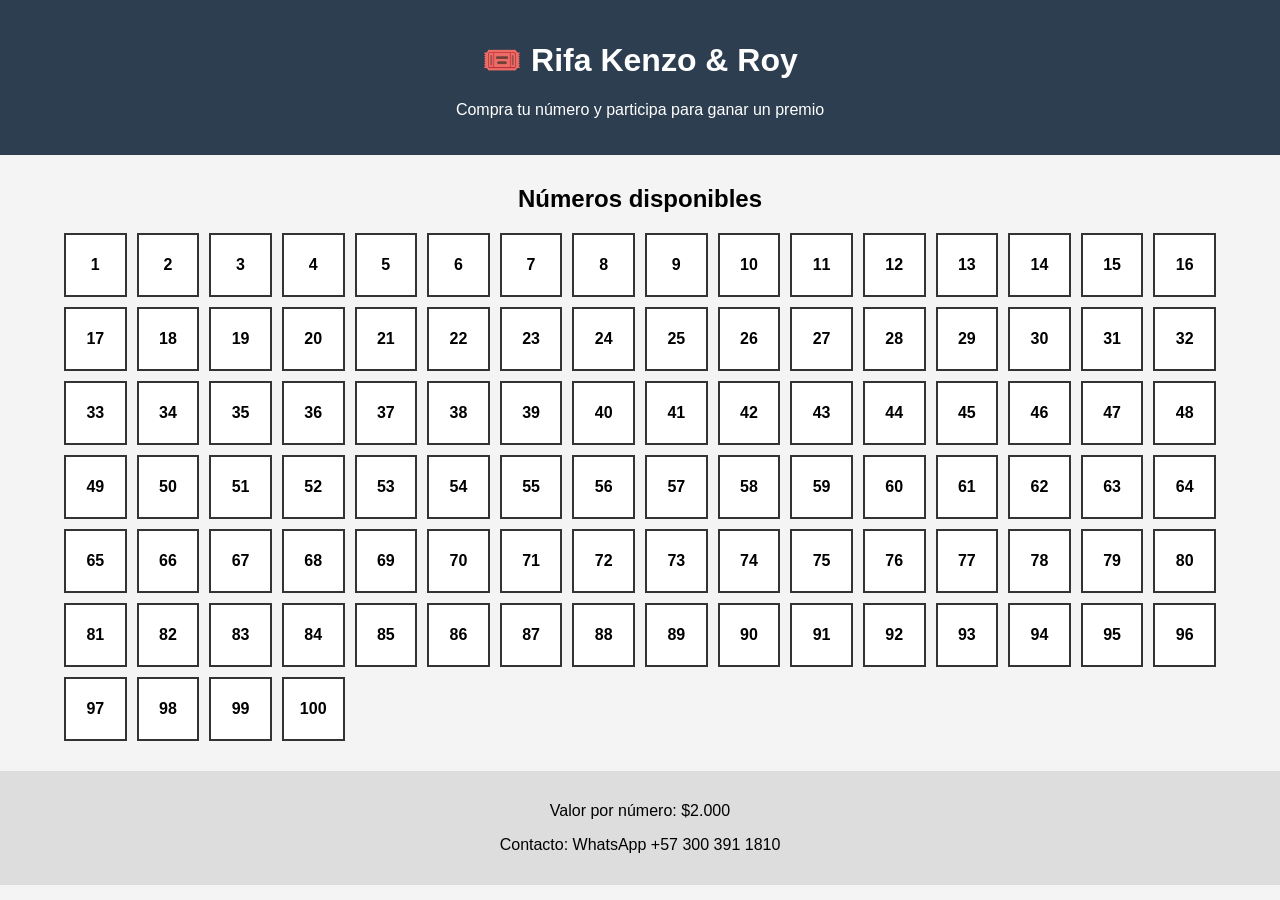
==== index.html @ 8fe05e4d "Responsive del Index" ====
<!doctype html>
<html lang="es">
  <head>
    <meta charset="UTF-8" />
    <meta name="viewport" content="width=device-width, initial-scale=1.0" />
    <title>Rifa Kenzo & Roy</title>

    <link rel="stylesheet" href="Css/Style.css" />
  </head>

  <body>
    <header>
      <h1>🎟️ Rifa Kenzo & Roy</h1>
      <p>Compra tu número y participa para ganar un premio</p>
    </header>

    <div class="container">
      <h2>Números disponibles</h2>

      <div class="rifa-grid" id="rifaGrid"></div>
    </div>

    <footer>
      <p>Valor por número: $2.000</p>
      <p>Contacto: WhatsApp +57 300 391 1810</p>
    </footer>

    <script src="Scripts/Script.js"></script>
  </body>
</html>
---- Css/Style.css ----
body {
  font-family: Arial, sans-serif;
  background: #f4f4f4;
  text-align: center;
  margin: 0;
}

header {
  background: #2c3e50;
  color: white;
  padding: 20px;
}

.container {
  width: 90%;
  max-width: 1200px;
  margin: auto;
  margin-top: 30px;
}

/* GRID RESPONSIVE AUTOMÁTICO */

.rifa-grid {
  display: grid;
  grid-template-columns: repeat(auto-fit, minmax(60px, 1fr));
  gap: 10px;
}

/* NUMEROS */

.numero {
  height: 60px;
  display: flex;
  justify-content: center;
  align-items: center;
  background: white;
  border: 2px solid #333;
  cursor: pointer;
  font-weight: bold;
  transition: 0.2s;
  user-select: none;
}

.numero:hover {
  background: #3498db;
  color: white;
}

.numero.vendido {
  background: #ff4d4d;
  color: white;
  transform: scale(1.15);
  cursor: not-allowed;
  transform: scale(1.1);
}

footer {
  margin-top: 30px;
  padding: 15px;
  background: #ddd;
}

/* ---------- MEDIA QUERIES ---------- */

/* Celulares */
@media (max-width: 600px) {
  header h1 {
    font-size: 22px;
  }

  .numero {
    height: 50px;
    font-size: 14px;
  }
}

/* Tablets */
@media (max-width: 900px) {
  .numero {
    height: 55px;
  }
}

/* Pantallas grandes */
@media (min-width: 1400px) {
  .numero {
    height: 70px;
    font-size: 18px;
  }
}
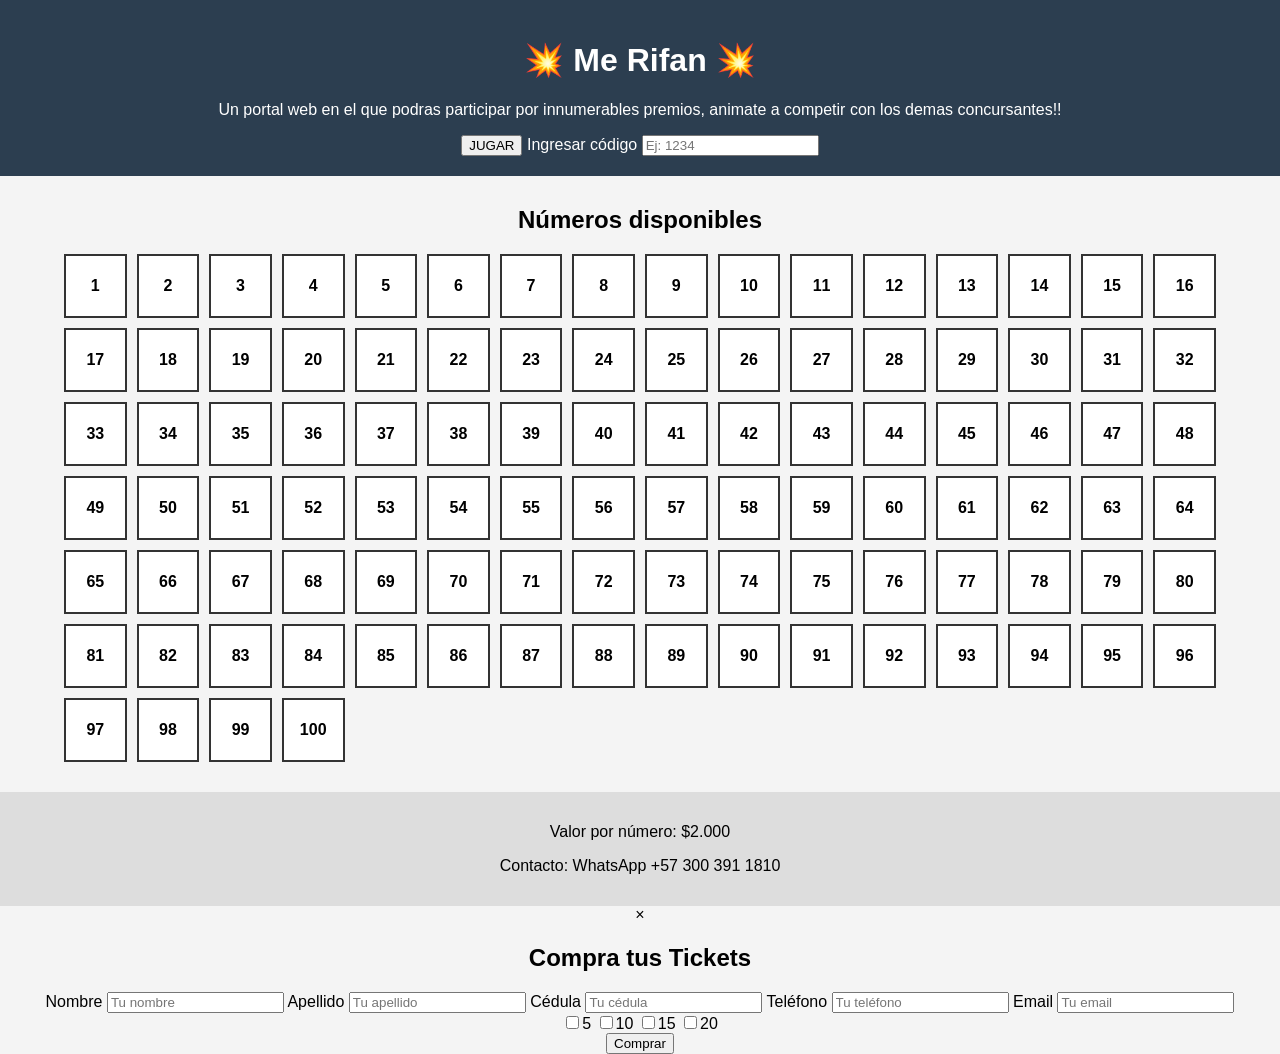
==== commit 9cea6067: "nuevos cambios en la interfaz" ====
--- a/index.html
+++ b/index.html
@@ -2,21 +2,29 @@
 <html lang="es">
   <head>
     <meta charset="UTF-8" />
-    <meta name="viewport" content="width=device-width, initial-scale=1.0" />
     <title>Rifa Kenzo & Roy</title>
-
     <link rel="stylesheet" href="Css/Style.css" />
   </head>
 
   <body>
     <header>
-      <h1>🎟️ Rifa Kenzo & Roy</h1>
-      <p>Compra tu número y participa para ganar un premio</p>
+
+      <h1>💥 Me Rifan 💥</h1>
+      <p>
+        Un portal web en el que podras participar por innumerables premios,
+        animate a competir con los demas concursantes!!
+      </p>
+
+      <div class="header-top">
+        <input type="button" value="JUGAR" class="btn-jugar" />
+          <label for="codigo">Ingresar código</label>
+          <input type="text" id="codigo" placeholder="Ej: 1234" />
+      </div>
+
     </header>
 
     <div class="container">
       <h2>Números disponibles</h2>
-
       <div class="rifa-grid" id="rifaGrid"></div>
     </div>
 
@@ -25,6 +33,96 @@
       <p>Contacto: WhatsApp +57 300 391 1810</p>
     </footer>
 
+    <!-- ===== MODAL FORMULARIO ===== -->
+    <div class="modal" id="modalForm">
+      <div class="modal-content">
+        <span class="close-btn" id="closeModal">&times;</span>
+        <h2>Compra tus Tickets</h2>
+
+        <label for="nombre">Nombre</label>
+        <input type="text" id="nombre" placeholder="Tu nombre" />
+
+        <label for="apellido">Apellido</label>
+        <input type="text" id="apellido" placeholder="Tu apellido" />
+
+        <label for="cedula">Cédula</label>
+        <input type="text" id="cedula" placeholder="Tu cédula" />
+
+        <label for="telefono">Teléfono</label>
+        <input type="tel" id="telefono" placeholder="Tu teléfono" />
+
+        <label for="email">Email</label>
+        <input type="email" id="email" placeholder="Tu email" />
+
+        <div class="checkbox-group">
+          <label><input type="checkbox" name="numeros" value="5">5</label>
+          <label><input type="checkbox" name="numeros" value="10">10</label>
+          <label><input type="checkbox" name="numeros" value="15">15</label>
+          <label><input type="checkbox" name="numeros" value="20">20</label>
+        </div>
+
+        <button class="btn-comprar" id="comprarBtn">Comprar</button>
+      </div>
+    </div>
+
     <script src="Scripts/Script.js"></script>
+    <script>
+      const btnJugar = document.querySelector('.btn-jugar');
+      const modal = document.getElementById('modalForm');
+      const closeBtn = document.getElementById('closeModal');
+      const comprarBtn = document.getElementById('comprarBtn');
+      const checkboxes = document.querySelectorAll('.checkbox-group input[type="checkbox"]');
+
+      // Abrir modal
+      btnJugar.addEventListener('click', () => {
+        modal.style.display = 'flex';
+      });
+
+      // Cerrar modal
+      closeBtn.addEventListener('click', () => {
+        modal.style.display = 'none';
+      });
+
+      window.addEventListener('click', (e) => {
+        if(e.target === modal) {
+          modal.style.display = 'none';
+        }
+      });
+
+      // Permitir solo un checkbox seleccionado
+      checkboxes.forEach(cb => {
+        cb.addEventListener('change', () => {
+          if(cb.checked){
+            checkboxes.forEach(other => {
+              if(other !== cb) other.checked = false;
+            });
+          }
+        });
+      });
+
+      // Validación simple antes de "comprar"
+      comprarBtn.addEventListener('click', () => {
+        const nombre = document.getElementById('nombre').value.trim();
+        const apellido = document.getElementById('apellido').value.trim();
+        const cedula = document.getElementById('cedula').value.trim();
+        const telefono = document.getElementById('telefono').value.trim();
+        const email = document.getElementById('email').value.trim();
+        const seleccionado = Array.from(checkboxes).some(cb => cb.checked);
+
+        if(!nombre || !apellido || !cedula || !telefono || !email) {
+          alert("Por favor completa todos los campos.");
+          return;
+        }
+
+        if(!seleccionado){
+          alert("Por favor selecciona un paquete de números.");
+          return;
+        }
+
+        alert("Formulario enviado correctamente!");
+        modal.style.display = 'none';
+        // Aquí podrías agregar lógica de envío real
+      });
+    </script>
   </body>
-</html>
+</html>
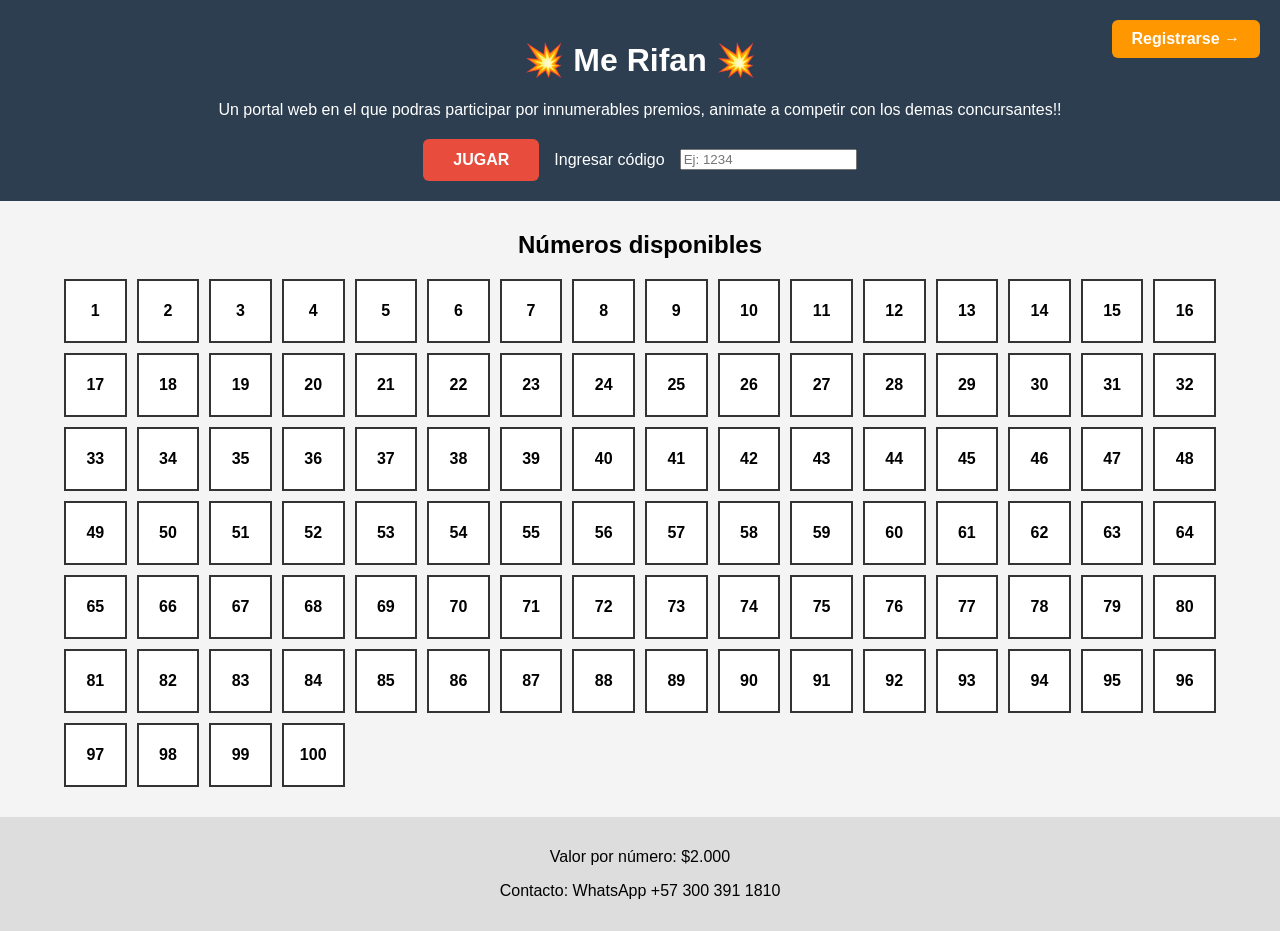
==== commit 920ff06c: "Separar formulario en página independiente con estilos CSS modernos" ====
--- a/index.html
+++ b/index.html
@@ -2,25 +2,25 @@
 <html lang="es">
   <head>
     <meta charset="UTF-8" />
+    <meta name="viewport" content="width=device-width, initial-scale=1.0" />
     <title>Rifa Kenzo & Roy</title>
+
     <link rel="stylesheet" href="Css/Style.css" />
   </head>
 
   <body>
     <header>
-
+      <div class="header-top-buttons">
+        <a href="formulario.html" class="btn-registro">Registrarse →</a>
+      </div>
       <h1>💥 Me Rifan 💥</h1>
-      <p>
-        Un portal web en el que podras participar por innumerables premios,
-        animate a competir con los demas concursantes!!
-      </p>
+      <p>Un portal web en el que podras participar por innumerables premios, animate a competir con los demas concursantes!!</p>
 
       <div class="header-top">
-        <input type="button" value="JUGAR" class="btn-jugar" />
-          <label for="codigo">Ingresar código</label>
-          <input type="text" id="codigo" placeholder="Ej: 1234" />
+        <a href="formulario.html" class="btn-jugar">JUGAR</a>
+        <label for="codigo">Ingresar código</label>
+        <input type="text" id="codigo" placeholder="Ej: 1234" />
       </div>
-
     </header>
 
     <div class="container">
@@ -33,96 +33,6 @@
       <p>Contacto: WhatsApp +57 300 391 1810</p>
     </footer>
 
-    <!-- ===== MODAL FORMULARIO ===== -->
-    <div class="modal" id="modalForm">
-      <div class="modal-content">
-        <span class="close-btn" id="closeModal">&times;</span>
-        <h2>Compra tus Tickets</h2>
-
-        <label for="nombre">Nombre</label>
-        <input type="text" id="nombre" placeholder="Tu nombre" />
-
-        <label for="apellido">Apellido</label>
-        <input type="text" id="apellido" placeholder="Tu apellido" />
-
-        <label for="cedula">Cédula</label>
-        <input type="text" id="cedula" placeholder="Tu cédula" />
-
-        <label for="telefono">Teléfono</label>
-        <input type="tel" id="telefono" placeholder="Tu teléfono" />
-
-        <label for="email">Email</label>
-        <input type="email" id="email" placeholder="Tu email" />
-
-        <div class="checkbox-group">
-          <label><input type="checkbox" name="numeros" value="5">5</label>
-          <label><input type="checkbox" name="numeros" value="10">10</label>
-          <label><input type="checkbox" name="numeros" value="15">15</label>
-          <label><input type="checkbox" name="numeros" value="20">20</label>
-        </div>
-
-        <button class="btn-comprar" id="comprarBtn">Comprar</button>
-      </div>
-    </div>
-
     <script src="Scripts/Script.js"></script>
-    <script>
-      const btnJugar = document.querySelector('.btn-jugar');
-      const modal = document.getElementById('modalForm');
-      const closeBtn = document.getElementById('closeModal');
-      const comprarBtn = document.getElementById('comprarBtn');
-      const checkboxes = document.querySelectorAll('.checkbox-group input[type="checkbox"]');
-
-      // Abrir modal
-      btnJugar.addEventListener('click', () => {
-        modal.style.display = 'flex';
-      });
-
-      // Cerrar modal
-      closeBtn.addEventListener('click', () => {
-        modal.style.display = 'none';
-      });
-
-      window.addEventListener('click', (e) => {
-        if(e.target === modal) {
-          modal.style.display = 'none';
-        }
-      });
-
-      // Permitir solo un checkbox seleccionado
-      checkboxes.forEach(cb => {
-        cb.addEventListener('change', () => {
-          if(cb.checked){
-            checkboxes.forEach(other => {
-              if(other !== cb) other.checked = false;
-            });
-          }
-        });
-      });
-
-      // Validación simple antes de "comprar"
-      comprarBtn.addEventListener('click', () => {
-        const nombre = document.getElementById('nombre').value.trim();
-        const apellido = document.getElementById('apellido').value.trim();
-        const cedula = document.getElementById('cedula').value.trim();
-        const telefono = document.getElementById('telefono').value.trim();
-        const email = document.getElementById('email').value.trim();
-        const seleccionado = Array.from(checkboxes).some(cb => cb.checked);
-
-        if(!nombre || !apellido || !cedula || !telefono || !email) {
-          alert("Por favor completa todos los campos.");
-          return;
-        }
-
-        if(!seleccionado){
-          alert("Por favor selecciona un paquete de números.");
-          return;
-        }
-
-        alert("Formulario enviado correctamente!");
-        modal.style.display = 'none';
-        // Aquí podrías agregar lógica de envío real
-      });
-    </script>
   </body>
-</html>+</html>
--- a/Css/Style.css
+++ b/Css/Style.css
@@ -9,6 +9,30 @@
   background: #2c3e50;
   color: white;
   padding: 20px;
+  position: relative;
+}
+
+.header-top-buttons {
+  position: absolute;
+  top: 20px;
+  right: 20px;
+}
+
+.btn-registro {
+  background: #ff9800;
+  color: white;
+  padding: 10px 20px;
+  text-decoration: none;
+  border-radius: 6px;
+  font-weight: 600;
+  transition: 0.3s;
+  display: inline-block;
+}
+
+.btn-registro:hover {
+  background: #f57c00;
+  transform: translateY(-2px);
+  box-shadow: 0 4px 12px rgba(255, 152, 0, 0.3);
 }
 
 .container {
@@ -54,6 +78,37 @@
   transform: scale(1.1);
 }
 
+/* BOTÓN JUGAR */
+
+.header-top {
+  display: flex;
+  justify-content: center;
+  align-items: center;
+  gap: 15px;
+  margin-top: 20px;
+  flex-wrap: wrap;
+}
+
+.btn-jugar {
+  background: #e74c3c;
+  color: white;
+  padding: 12px 30px;
+  text-decoration: none;
+  border: none;
+  border-radius: 6px;
+  font-weight: 600;
+  font-size: 16px;
+  cursor: pointer;
+  transition: 0.3s;
+  display: inline-block;
+}
+
+.btn-jugar:hover {
+  background: #c0392b;
+  transform: translateY(-2px);
+  box-shadow: 0 4px 12px rgba(231, 76, 60, 0.3);
+}
+
 footer {
   margin-top: 30px;
   padding: 15px;
@@ -66,11 +121,36 @@
 @media (max-width: 600px) {
   header h1 {
     font-size: 22px;
+    margin: 0 0 10px 0;
+  }
+
+  .header-top-buttons {
+    position: static;
+    margin-bottom: 15px;
+  }
+
+  .btn-registro {
+    width: 100%;
+    text-align: center;
   }
 
   .numero {
     height: 50px;
     font-size: 14px;
+  }
+
+  .header-top {
+    flex-direction: column;
+    gap: 10px;
+  }
+
+  .btn-jugar {
+    width: 100%;
+  }
+
+  #codigo {
+    width: 100%;
+    max-width: 200px;
   }
 }
 
@@ -78,6 +158,14 @@
 @media (max-width: 900px) {
   .numero {
     height: 55px;
+  }
+
+  .header-top {
+    flex-direction: column;
+  }
+
+  .btn-jugar {
+    width: 100%;
   }
 }
 
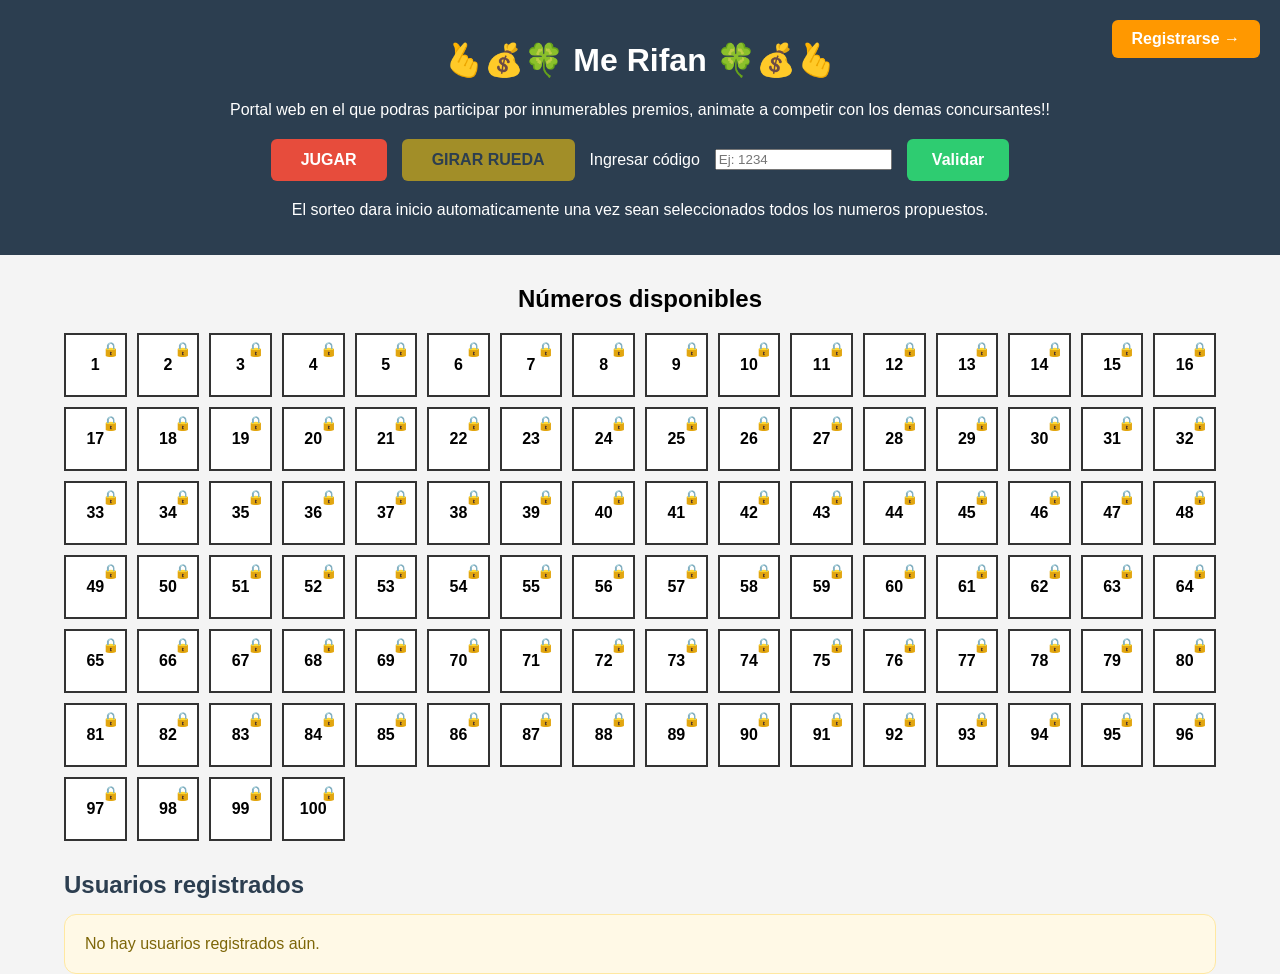
==== commit b97ffe22: "Los nuevos cambios" ====
--- a/index.html
+++ b/index.html
@@ -3,8 +3,7 @@
   <head>
     <meta charset="UTF-8" />
     <meta name="viewport" content="width=device-width, initial-scale=1.0" />
-    <title>Rifa Kenzo & Roy</title>
-
+    <title>🍀Me Rifan🍀</title>
     <link rel="stylesheet" href="Css/Style.css" />
   </head>
 
@@ -13,25 +12,43 @@
       <div class="header-top-buttons">
         <a href="formulario.html" class="btn-registro">Registrarse →</a>
       </div>
-      <h1>💥 Me Rifan 💥</h1>
-      <p>Un portal web en el que podras participar por innumerables premios, animate a competir con los demas concursantes!!</p>
+      <h1>🫰💰🍀 Me Rifan 🍀💰🫰</h1>
+      <p>Portal web en el que podras participar por innumerables premios, animate a competir con los demas concursantes!!</p>
 
       <div class="header-top">
         <a href="formulario.html" class="btn-jugar">JUGAR</a>
+        <button id="btnRuleta" class="btn-ruleta" type="button" disabled>GIRAR RUEDA</button>
         <label for="codigo">Ingresar código</label>
         <input type="text" id="codigo" placeholder="Ej: 1234" />
+        <button id="btnValidar" class="btn-validar" type="button">Validar</button>
       </div>
+      <p id="codigoStatus" class="codigo-status"></p>
+      <p id="maxSelectionInfo" class="codigo-status"></p>
+      <p id="ruletaResultado" class="resultado-ruleta"></p>
+      <p>El sorteo dara inicio automaticamente una vez sean seleccionados todos los numeros propuestos.</p>
     </header>
 
     <div class="container">
       <h2>Números disponibles</h2>
       <div class="rifa-grid" id="rifaGrid"></div>
+
+      <div class="user-list-section">
+        <h2>Usuarios registrados</h2>
+        <div id="usuariosRegistrados" class="usuarios-registrados"></div>
+      </div>
     </div>
 
-    <footer>
-      <p>Valor por número: $2.000</p>
-      <p>Contacto: WhatsApp +57 300 391 1810</p>
     </footer>
+
+    <div id="winnerModal" class="modal hidden">
+      <div class="modal-content">
+        <button id="closeModal" class="modal-close">×</button>
+        <h2>Número ganador</h2>
+        <p id="modalNumero" class="modal-number"></p>
+        <div id="modalUsuario" class="modal-user"></div>
+        <button id="modalAceptar" class="btn-validar" type="button">Aceptar</button>
+      </div>
+    </div>
 
     <script src="Scripts/Script.js"></script>
   </body>
--- a/Css/Style.css
+++ b/Css/Style.css
@@ -53,19 +53,38 @@
 /* NUMEROS */
 
 .numero {
+  position: relative;
   height: 60px;
   display: flex;
   justify-content: center;
   align-items: center;
   background: white;
   border: 2px solid #333;
-  cursor: pointer;
+  cursor: not-allowed;
   font-weight: bold;
   transition: 0.2s;
   user-select: none;
 }
 
-.numero:hover {
+.numero.locked:hover {
+  background: #f0f0f0;
+  color: #999;
+  cursor: not-allowed;
+}
+
+.numero.locked::after {
+  content: "🔒";
+  position: absolute;
+  top: 6px;
+  right: 6px;
+  font-size: 14px;
+}
+
+.numero.unlocked {
+  cursor: pointer;
+}
+
+.numero.unlocked:hover {
   background: #3498db;
   color: white;
 }
@@ -109,10 +128,199 @@
   box-shadow: 0 4px 12px rgba(231, 76, 60, 0.3);
 }
 
-footer {
+  .btn-ruleta {
+    background: #f1c40f;
+    color: #2c3e50;
+    padding: 12px 30px;
+    border: none;
+    border-radius: 6px;
+    font-weight: 600;
+    font-size: 16px;
+    cursor: pointer;
+    transition: 0.3s;
+    display: inline-block;
+  }
+
+  .btn-ruleta:hover {
+    background: #d4ac0d;
+    transform: translateY(-2px);
+    box-shadow: 0 4px 12px rgba(241, 196, 15, 0.3);
+  }
+
+  .btn-ruleta:disabled {
+    opacity: 0.6;
+    cursor: not-allowed;
+    transform: none;
+    box-shadow: none;
+  }
+
+  .btn-validar {
+    background: #2ecc71;
+    color: white;
+    padding: 12px 25px;
+    border: none;
+    border-radius: 6px;
+    font-weight: 600;
+    font-size: 16px;
+    cursor: pointer;
+    transition: 0.3s;
+    display: inline-block;
+  }
+
+  .btn-validar:hover {
+    background: #27ae60;
+    transform: translateY(-2px);
+    box-shadow: 0 4px 12px rgba(46, 204, 113, 0.3);
+  }
+
+  .codigo-status {
+    margin-top: 10px;
+    font-size: 16px;
+    color: #ecf0f1;
+    font-weight: 600;
+  }
+
+  .codigo-status.exito {
+    color: #2ecc71;
+  }
+
+  .codigo-status.error {
+    color: #e74c3c;
+  }
+
+  .resultado-ruleta {
+    margin-top: 20px;
+    font-size: 20px;
+    color: #f39c12;
+    font-weight: 700;
+  }
+
+  .modal {
+    position: fixed;
+    inset: 0;
+    display: grid;
+    place-items: center;
+    background: rgba(0, 0, 0, 0.7);
+    z-index: 999;
+    padding: 20px;
+  }
+
+  .modal.hidden {
+    display: none;
+  }
+
+  .modal-content {
+    background: white;
+    padding: 30px;
+    border-radius: 18px;
+    box-shadow: 0 16px 40px rgba(0, 0, 0, 0.25);
+    max-width: 420px;
+    width: 100%;
+    text-align: left;
+    position: relative;
+  }
+
+  .modal-close {
+    position: absolute;
+    top: 14px;
+    right: 14px;
+    background: transparent;
+    border: none;
+    font-size: 24px;
+    cursor: pointer;
+    color: #333;
+  }
+
+  .modal-number {
+    font-size: 34px;
+    margin: 16px 0 10px;
+    color: #2c3e50;
+    font-weight: 800;
+  }
+
+  .modal-user {
+    margin-bottom: 20px;
+  }
+
+  .modal-user p {
+    margin: 8px 0;
+    color: #444;
+  }
+
+  .modal-user strong {
+    color: #2c3e50;
+  }
+
+  .modal-content .btn-validar {
+    width: 100%;
+  }
+
+  .numero.ganando {
+    box-shadow: 0 0 18px rgba(241, 196, 15, 0.9);
+    transform: scale(1.2);
+  }
+
+  .numero.winner {
+    background: #f1c40f;
+    color: #2c3e50;
+    box-shadow: 0 0 20px rgba(241, 196, 15, 0.8);
+  }
+
+.user-list-section {
   margin-top: 30px;
-  padding: 15px;
-  background: #ddd;
+  text-align: left;
+}
+
+.user-list-section h2 {
+  margin-bottom: 15px;
+  font-size: 24px;
+  color: #2c3e50;
+}
+
+.usuarios-registrados {
+  display: grid;
+  gap: 12px;
+}
+
+.usuario-card {
+  background: white;
+  padding: 16px;
+  border-radius: 12px;
+  display: flex;
+  justify-content: space-between;
+  align-items: center;
+  gap: 16px;
+  border: 1px solid #e0e0e0;
+  box-shadow: 0 6px 18px rgba(0, 0, 0, 0.05);
+}
+
+.usuario-card p {
+  margin: 0;
+  color: #333;
+}
+
+.usuario-meta {
+  margin-top: 6px;
+  font-size: 13px;
+  color: #666;
+}
+
+.usuario-card span {
+  background: #f1c40f;
+  color: #2c3e50;
+  padding: 8px 12px;
+  border-radius: 999px;
+  font-weight: 700;
+  white-space: nowrap;
+}
+
+.lista-vacia {
+  margin: 0;
+  padding: 20px;
+  background: #fff9e6;
+  border: 1px solid #ffe8a1;
+  border-radius: 12px;
+  color: #7d6608;
 }
 
 /* ---------- MEDIA QUERIES ---------- */
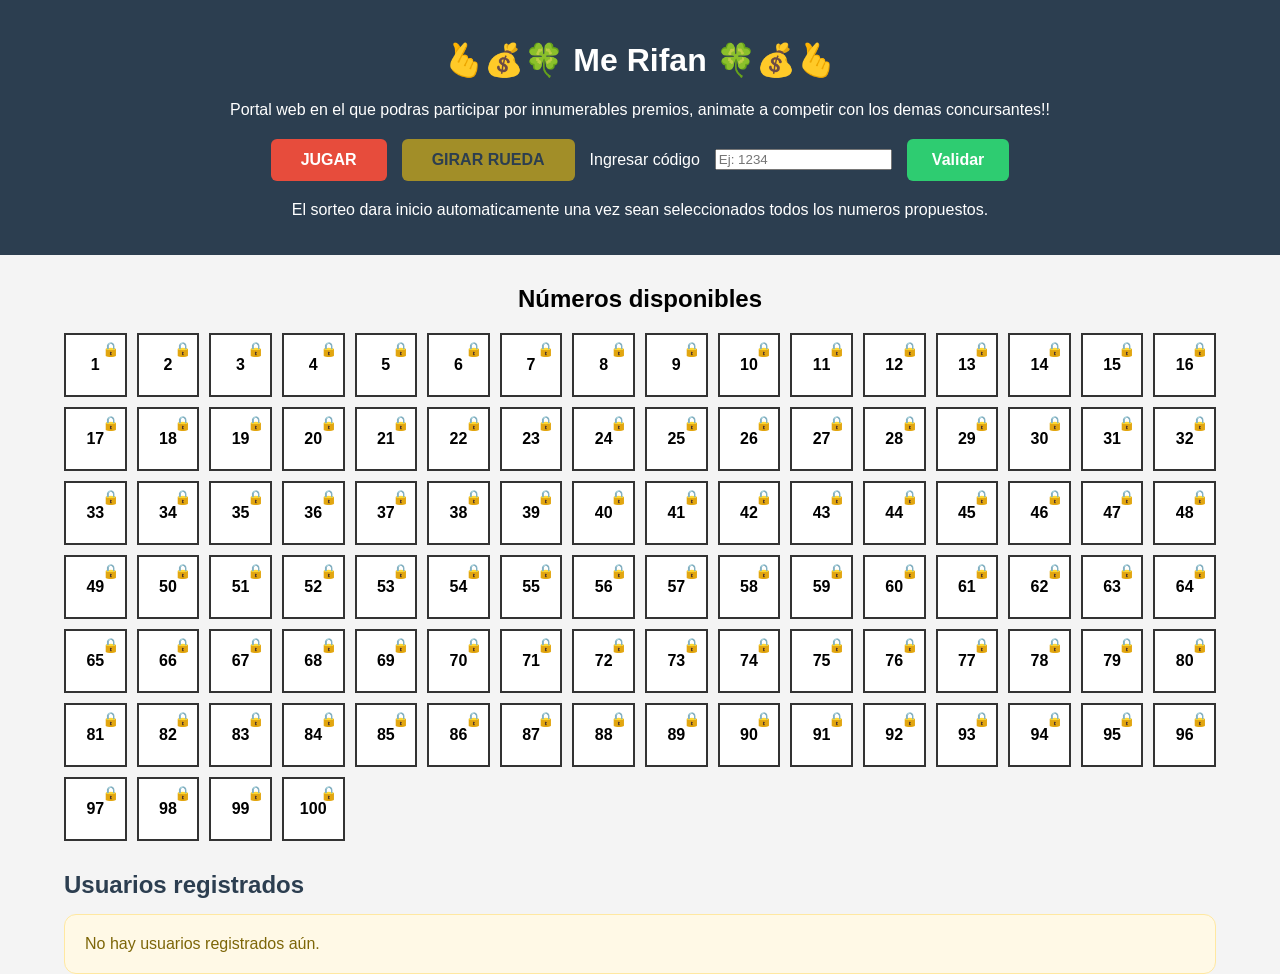
==== commit f5c23247: "Se remueve el boton registrarse" ====
--- a/index.html
+++ b/index.html
@@ -9,9 +9,6 @@
 
   <body>
     <header>
-      <div class="header-top-buttons">
-        <a href="formulario.html" class="btn-registro">Registrarse →</a>
-      </div>
       <h1>🫰💰🍀 Me Rifan 🍀💰🫰</h1>
       <p>Portal web en el que podras participar por innumerables premios, animate a competir con los demas concursantes!!</p>
 
--- a/Css/Style.css
+++ b/Css/Style.css
@@ -12,28 +12,6 @@
   position: relative;
 }
 
-.header-top-buttons {
-  position: absolute;
-  top: 20px;
-  right: 20px;
-}
-
-.btn-registro {
-  background: #ff9800;
-  color: white;
-  padding: 10px 20px;
-  text-decoration: none;
-  border-radius: 6px;
-  font-weight: 600;
-  transition: 0.3s;
-  display: inline-block;
-}
-
-.btn-registro:hover {
-  background: #f57c00;
-  transform: translateY(-2px);
-  box-shadow: 0 4px 12px rgba(255, 152, 0, 0.3);
-}
 
 .container {
   width: 90%;
@@ -332,16 +310,6 @@
     margin: 0 0 10px 0;
   }
 
-  .header-top-buttons {
-    position: static;
-    margin-bottom: 15px;
-  }
-
-  .btn-registro {
-    width: 100%;
-    text-align: center;
-  }
-
   .numero {
     height: 50px;
     font-size: 14px;
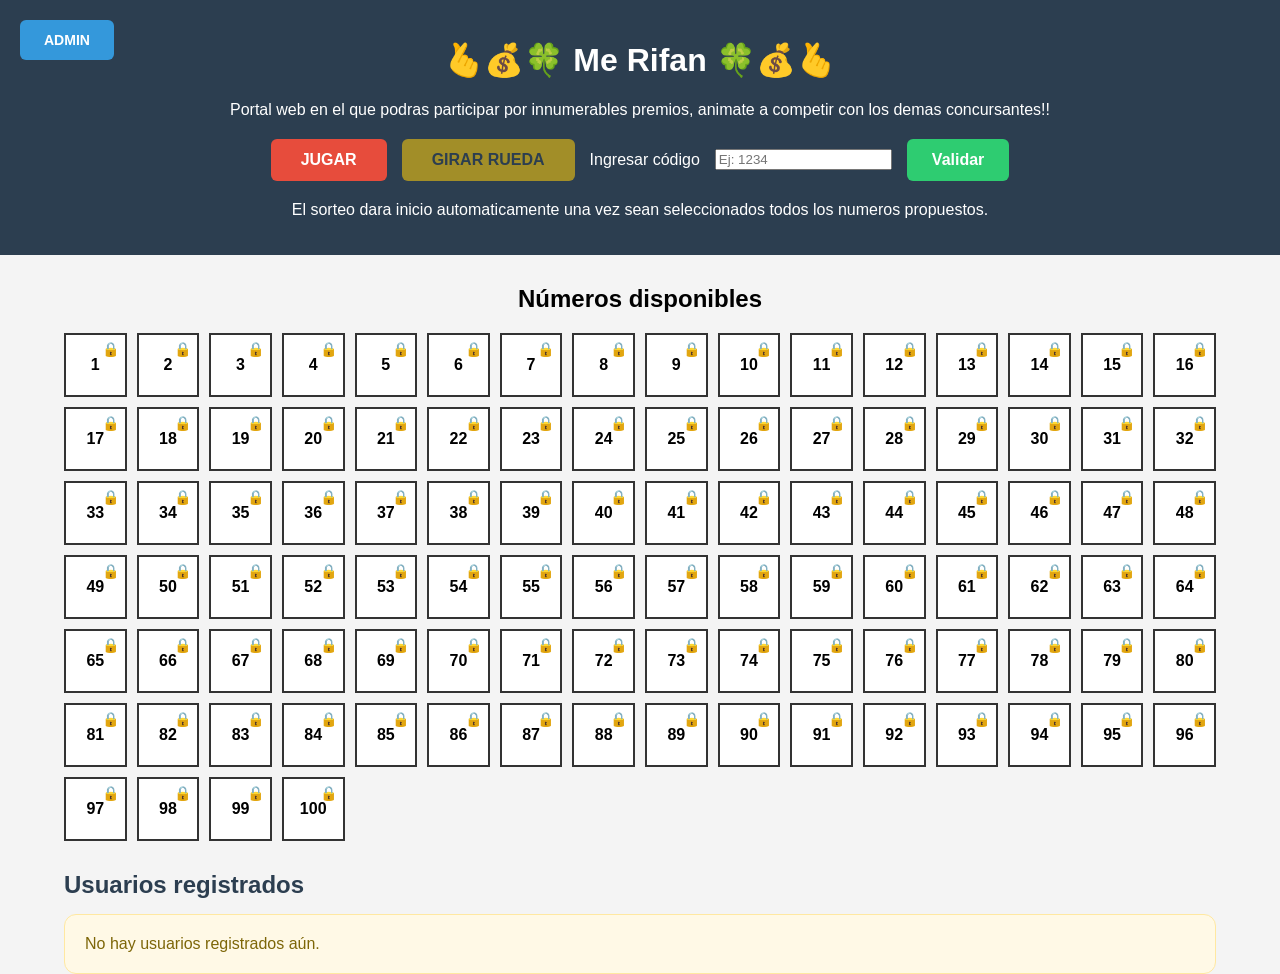
==== commit 2d6d57f8: "se agrega boton admin con funcionalidad de remover los usuarios registrados" ====
--- a/index.html
+++ b/index.html
@@ -9,6 +9,9 @@
 
   <body>
     <header>
+      <div class="header-top-left">
+        <a href="admin.html" class="btn-admin">ADMIN</a>
+      </div>
       <h1>🫰💰🍀 Me Rifan 🍀💰🫰</h1>
       <p>Portal web en el que podras participar por innumerables premios, animate a competir con los demas concursantes!!</p>
 
--- a/Css/Style.css
+++ b/Css/Style.css
@@ -10,6 +10,32 @@
   color: white;
   padding: 20px;
   position: relative;
+}
+
+.header-top-left {
+  position: absolute;
+  top: 20px;
+  left: 20px;
+}
+
+.btn-admin {
+  background: #3498db;
+  color: white;
+  padding: 12px 24px;
+  text-decoration: none;
+  border: none;
+  border-radius: 6px;
+  font-weight: 600;
+  font-size: 14px;
+  cursor: pointer;
+  transition: 0.3s;
+  display: inline-block;
+}
+
+.btn-admin:hover {
+  background: #2980b9;
+  transform: translateY(-2px);
+  box-shadow: 0 4px 12px rgba(52, 152, 219, 0.3);
 }
 
 
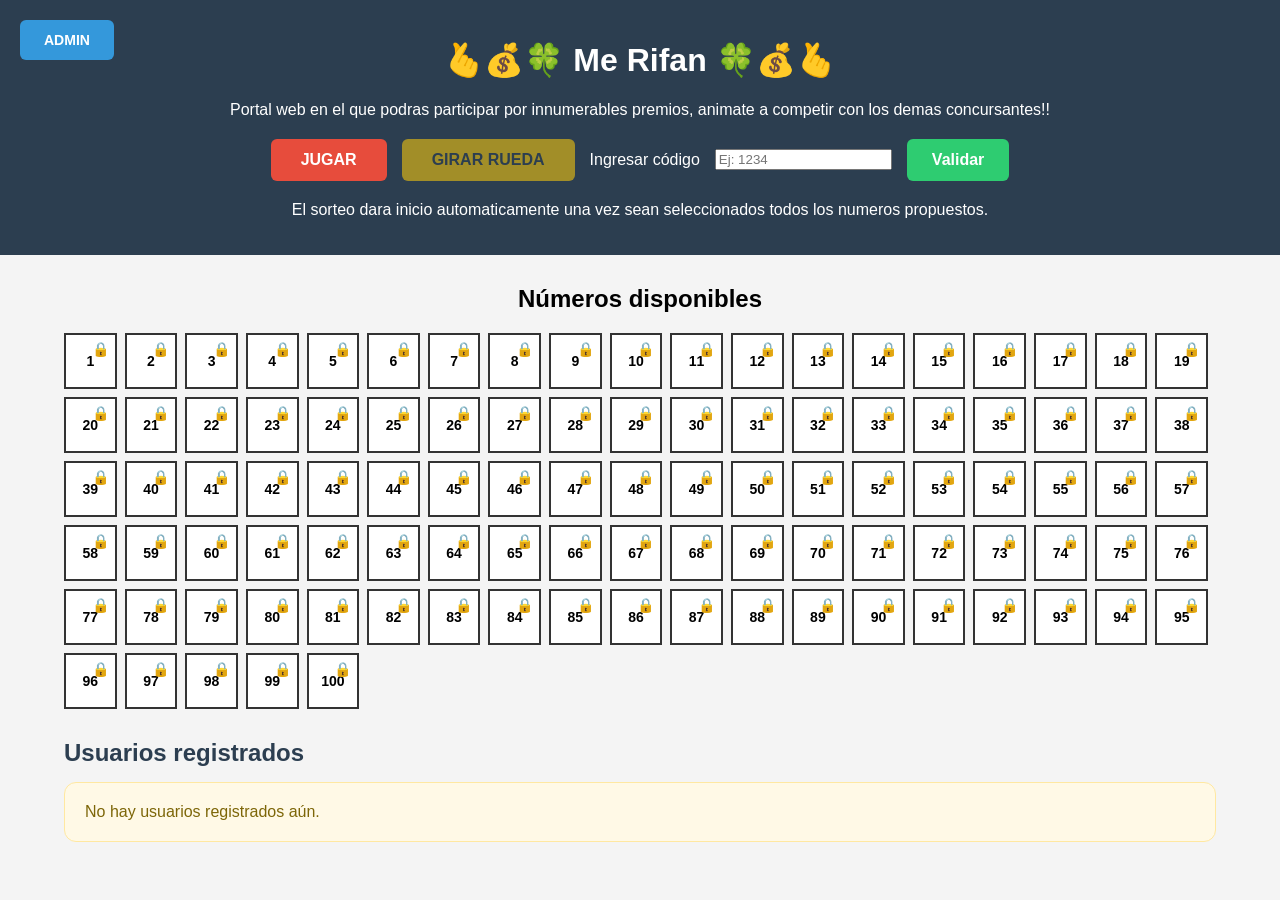
==== commit 2e3a1316: "se agrega posibilidad de aumentar la cantidad de numeros a participar, se ajusta tamaño de numeros, " ====
--- a/index.html
+++ b/index.html
@@ -30,7 +30,14 @@
 
     <div class="container">
       <h2>Números disponibles</h2>
-      <div class="rifa-grid" id="rifaGrid"></div>
+      <div class="numbers-wrapper">
+        <div class="rifa-grid" id="rifaGrid"></div>
+      </div>
+      <div class="pagination-controls" id="paginationControls">
+        <button id="btnPrevPage" class="btn-validar" type="button">Anterior</button>
+        <span id="pageStatus">Página 1 de 1</span>
+        <button id="btnNextPage" class="btn-validar" type="button">Siguiente</button>
+      </div>
 
       <div class="user-list-section">
         <h2>Usuarios registrados</h2>
--- a/Css/Style.css
+++ b/Css/Style.css
@@ -38,6 +38,55 @@
   box-shadow: 0 4px 12px rgba(52, 152, 219, 0.3);
 }
 
+.admin-panel {
+  background: white;
+  padding: 24px;
+  border-radius: 16px;
+  box-shadow: 0 10px 30px rgba(0, 0, 0, 0.08);
+  margin-bottom: 30px;
+}
+
+.admin-cards {
+  display: grid;
+  grid-template-columns: repeat(auto-fit, minmax(220px, 1fr));
+  gap: 18px;
+  margin: 24px 0;
+}
+
+.admin-card {
+  background: #fff;
+  border: 1px solid rgba(44, 62, 80, 0.08);
+  border-radius: 14px;
+  padding: 18px;
+  text-align: left;
+}
+
+.admin-card h3 {
+  margin-top: 0;
+  color: #2c3e50;
+}
+
+.admin-settings {
+  margin-bottom: 24px;
+  text-align: left;
+}
+
+.admin-settings label {
+  display: block;
+  margin-bottom: 10px;
+  color: #ecf0f1;
+}
+
+.admin-settings select {
+  width: auto;
+  min-width: 140px;
+  margin-right: 12px;
+}
+
+.admin-clear-btn {
+  margin-top: 10px;
+}
+
 
 .container {
   width: 90%;
@@ -50,15 +99,38 @@
 
 .rifa-grid {
   display: grid;
-  grid-template-columns: repeat(auto-fit, minmax(60px, 1fr));
-  gap: 10px;
+  grid-template-columns: repeat(auto-fit, minmax(50px, 1fr));
+  gap: 8px;
+}
+
+.numbers-wrapper {
+  max-height: 520px;
+  overflow-y: auto;
+  padding-right: 8px;
+  margin-bottom: 12px;
+}
+
+.pagination-controls {
+  display: flex;
+  justify-content: center;
+  align-items: center;
+  gap: 12px;
+  margin-bottom: 20px;
+}
+
+.pagination-controls button {
+  min-width: 100px;
+}
+
+.hidden-page {
+  display: none !important;
 }
 
 /* NUMEROS */
 
 .numero {
   position: relative;
-  height: 60px;
+  height: 52px;
   display: flex;
   justify-content: center;
   align-items: center;
@@ -66,8 +138,7 @@
   border: 2px solid #333;
   cursor: not-allowed;
   font-weight: bold;
-  transition: 0.2s;
-  user-select: none;
+  font-size: 14px;
 }
 
 .numero.locked:hover {
